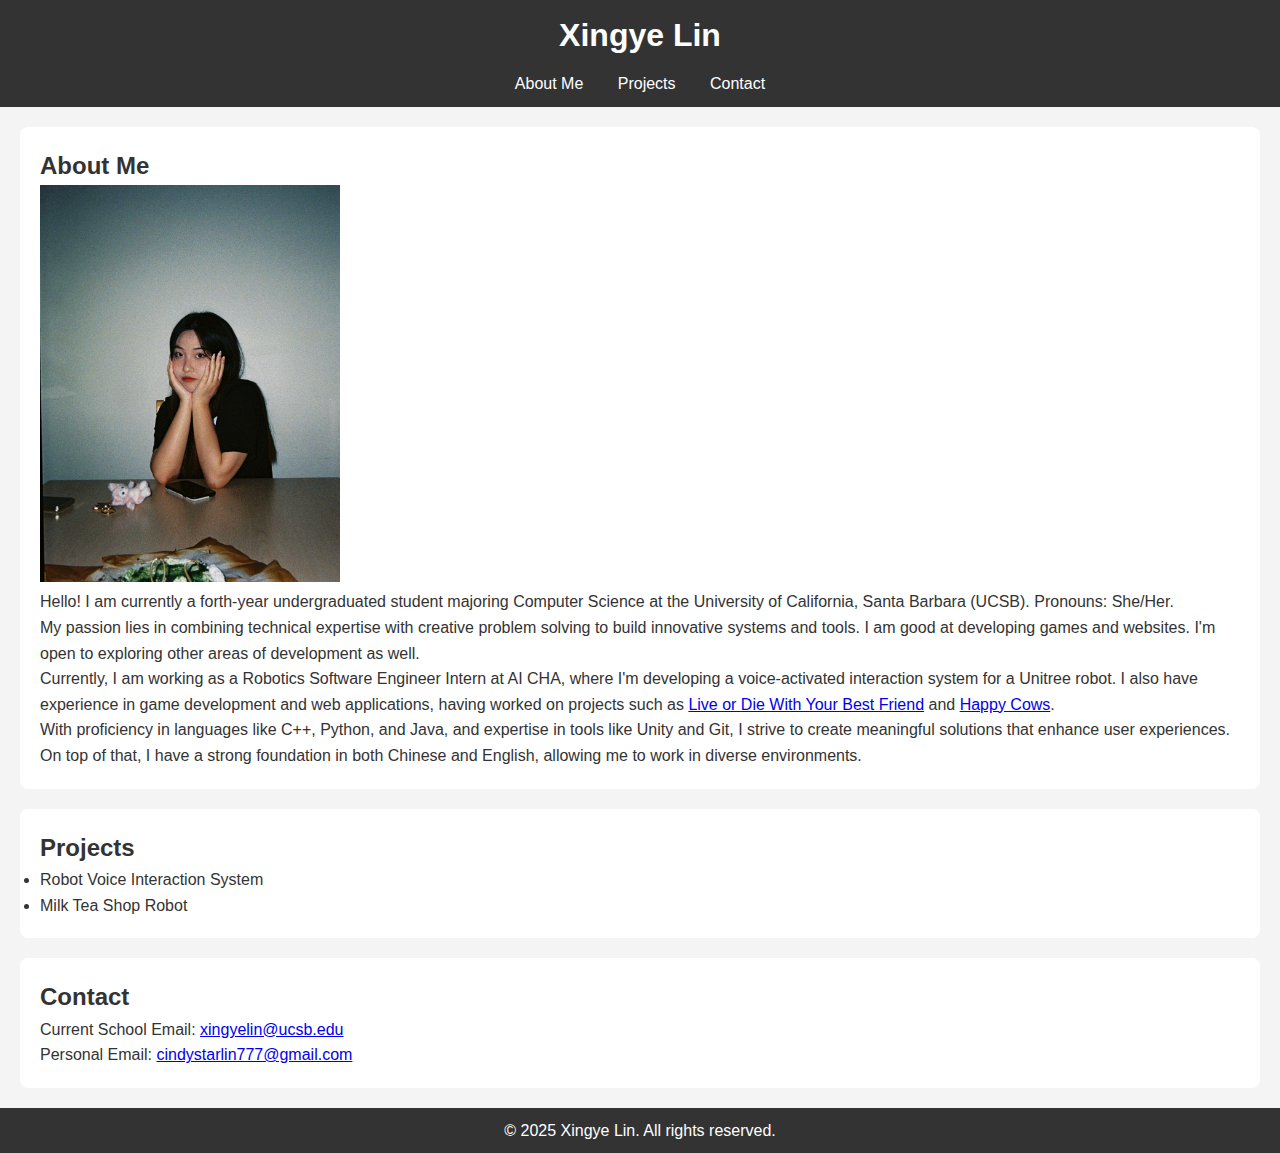
==== index.html @ 136c1035 "update intro" ====
<!DOCTYPE html>
<html lang="en">
<head>
    <meta charset="UTF-8">
    <meta name="viewport" content="width=device-width, initial-scale=1.0">
    <title>My Personal Website</title>
    <link rel="stylesheet" href="style.css">
</head>
<body>
    <header>
        <h1>Xingye Lin</h1>
        <nav>
            <ul>
                <li><a href="#about">About Me</a></li>
                <li><a href="#projects">Projects</a></li>
                <li><a href="#contact">Contact</a></li>
            </ul>
        </nav>
    </header>

    <section id="about">
        <h2>About Me</h2>
        <img src="photo.jpg" alt="A photo of me" width="300" height="auto">
        <p>Hello! I am currently a forth-year undergraduated student majoring Computer Science at the University of California, Santa Barbara (UCSB). Pronouns: She/Her.</p>
        <p>My passion lies in combining technical expertise with creative problem solving to build innovative systems and tools. I am good at developing games and websites. I'm open to exploring other areas of development as well.</p>
        <p>Currently, I am working as a Robotics Software Engineer Intern at AI CHA, where I'm developing a voice-activated interaction system for a Unitree robot.  I also have experience in game development and web applications, having worked on projects such as <a href="https://play.unity.com/en/games/d983cae9-9b8c-45c3-ba9a-351c7adde4b2/live-or-die-with-your-best-friend" target="_blank">Live or Die With Your Best Friend</a> and <a href="https://happycows.dokku-00.cs.ucsb.edu/" target="_blank">Happy Cows</a>.</p>
        <p>With proficiency in languages like C++, Python, and Java, and expertise in tools like Unity and Git, I strive to create meaningful solutions that enhance user experiences.  On top of that, I have a strong foundation in both Chinese and English, allowing me to work in diverse environments.</p>
    </section>

    <section id="projects">
        <h2>Projects</h2>
        <ul>
            <li>Robot Voice Interaction System</li>
            <li>Milk Tea Shop Robot</li>
        </ul>
    </section>

    <section id="contact">
        <h2>Contact</h2>
        <p>Current School Email: <a href="mailto:xingyelin@ucsb.edu">xingyelin@ucsb.edu</a></p>
        <p>Personal Email: <a href="mailto:cindystarlin777@gmail.com">cindystarlin777@gmail.com</a></p>
    </section>

    <footer>
        <p>&copy; 2025 Xingye Lin. All rights reserved.</p>
    </footer>

    <script src="script.js"></script>
</body>
</html>
---- style.css ----
/* Reset default margin and padding */
* {
    margin: 0;
    padding: 0;
    box-sizing: border-box;
}

body {
    font-family: Arial, sans-serif;
    line-height: 1.6;
    background-color: #f4f4f4;
    color: #333;
}

header {
    background-color: #333;
    color: #fff;
    padding: 10px 0;
    text-align: center;
}

header h1 {
    margin-bottom: 10px;
}

nav ul {
    list-style-type: none;
}

nav ul li {
    display: inline;
    margin: 0 15px;
}

nav ul li a {
    color: #fff;
    text-decoration: none;
}

section {
    padding: 20px;
    margin: 20px;
    background-color: #fff;
    border-radius: 8px;
}

footer {
    text-align: center;
    padding: 10px;
    background-color: #333;
    color: #fff;
}
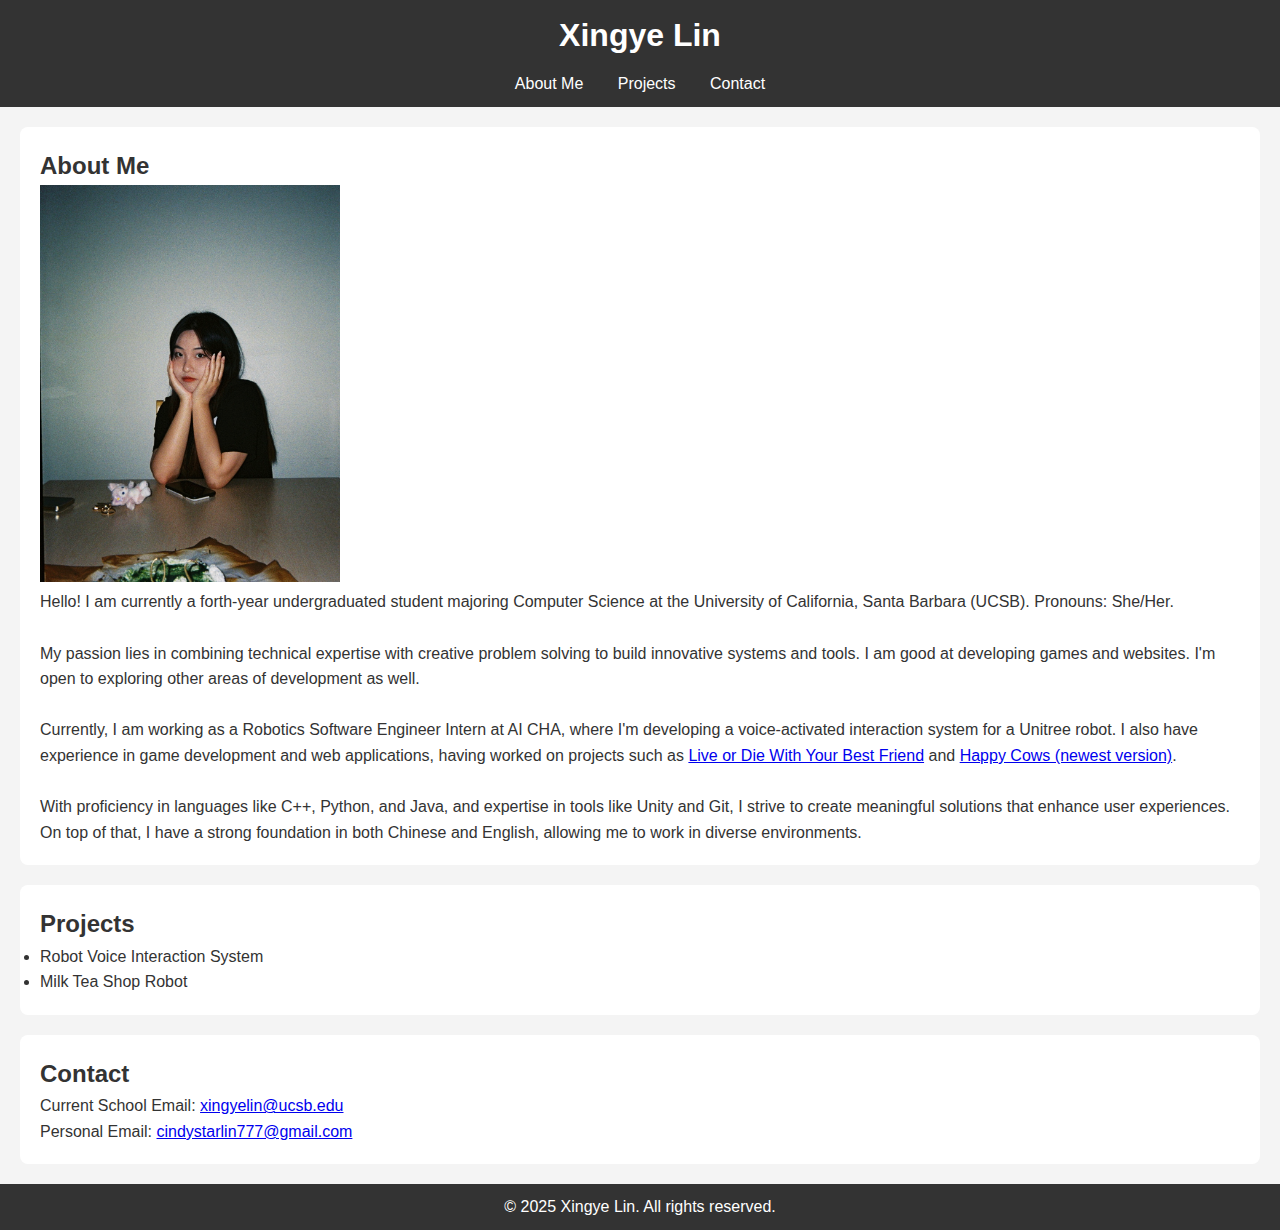
==== commit 2109f790: "update intro" ====
--- a/index.html
+++ b/index.html
@@ -22,8 +22,11 @@
         <h2>About Me</h2>
         <img src="photo.jpg" alt="A photo of me" width="300" height="auto">
         <p>Hello! I am currently a forth-year undergraduated student majoring Computer Science at the University of California, Santa Barbara (UCSB). Pronouns: She/Her.</p>
+        <br>
         <p>My passion lies in combining technical expertise with creative problem solving to build innovative systems and tools. I am good at developing games and websites. I'm open to exploring other areas of development as well.</p>
-        <p>Currently, I am working as a Robotics Software Engineer Intern at AI CHA, where I'm developing a voice-activated interaction system for a Unitree robot.  I also have experience in game development and web applications, having worked on projects such as <a href="https://play.unity.com/en/games/d983cae9-9b8c-45c3-ba9a-351c7adde4b2/live-or-die-with-your-best-friend" target="_blank">Live or Die With Your Best Friend</a> and <a href="https://happycows.dokku-00.cs.ucsb.edu/" target="_blank">Happy Cows</a>.</p>
+        <br>
+        <p>Currently, I am working as a Robotics Software Engineer Intern at AI CHA, where I'm developing a voice-activated interaction system for a Unitree robot.  I also have experience in game development and web applications, having worked on projects such as <a href="https://play.unity.com/en/games/d983cae9-9b8c-45c3-ba9a-351c7adde4b2/live-or-die-with-your-best-friend" target="_blank">Live or Die With Your Best Friend</a> and <a href="https://happycows.dokku-00.cs.ucsb.edu/" target="_blank">Happy Cows (newest version)</a>.</p>
+        <br>
         <p>With proficiency in languages like C++, Python, and Java, and expertise in tools like Unity and Git, I strive to create meaningful solutions that enhance user experiences.  On top of that, I have a strong foundation in both Chinese and English, allowing me to work in diverse environments.</p>
     </section>
 
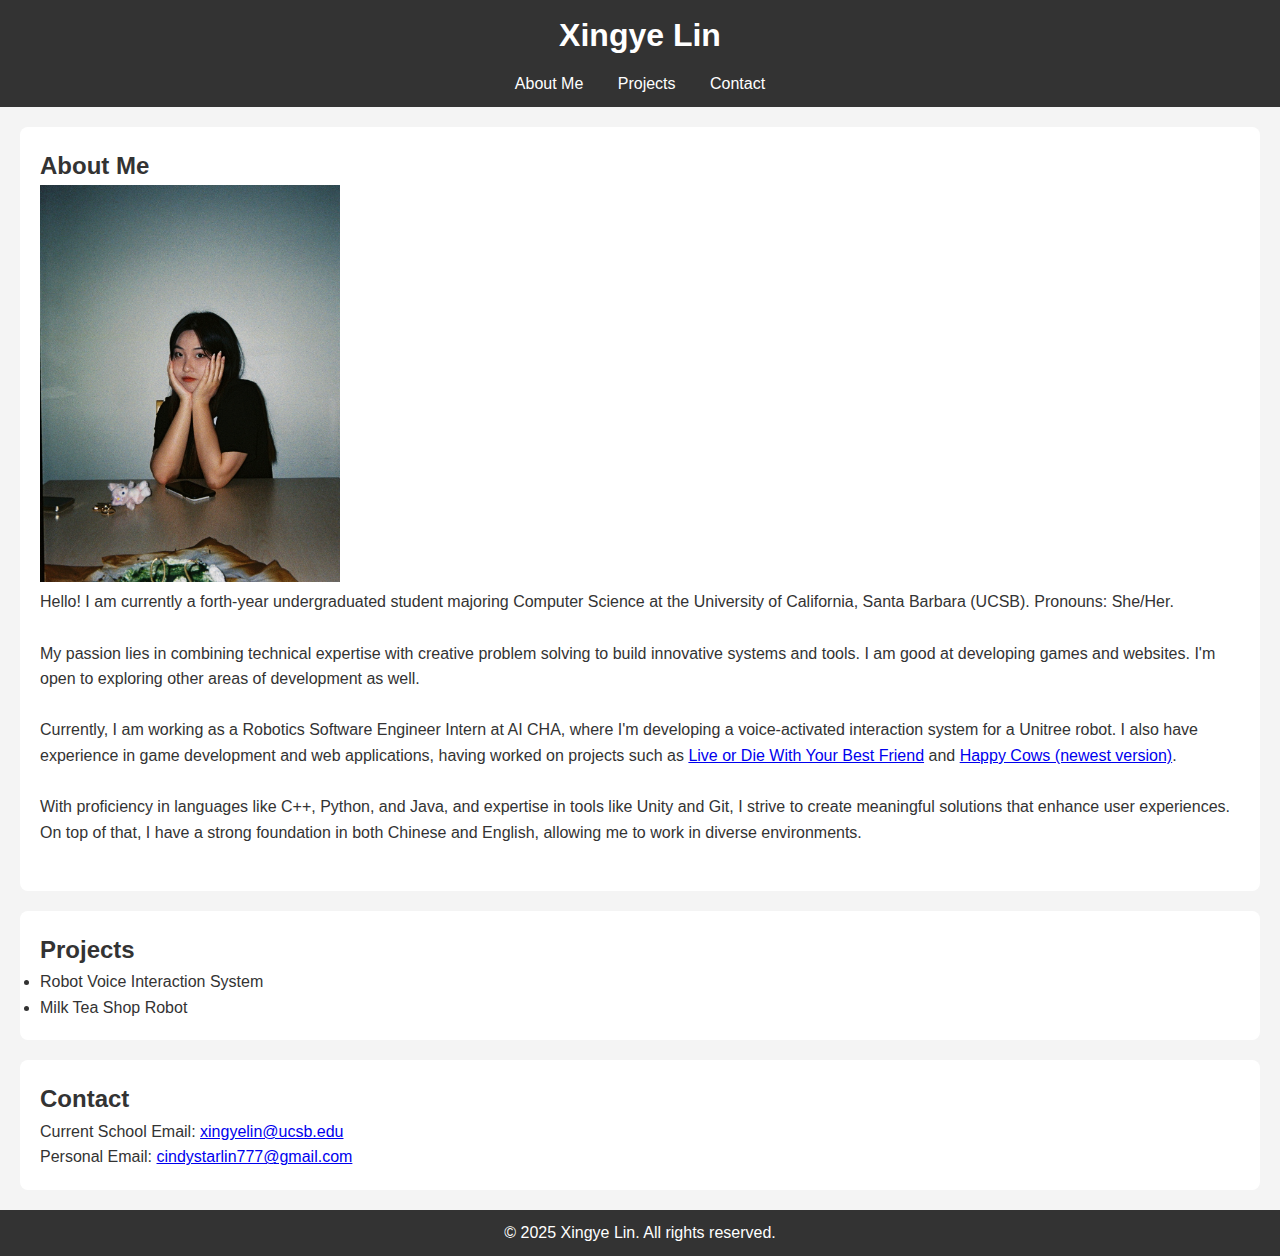
==== commit c5c5ca4b: "Update index.html" ====
--- a/index.html
+++ b/index.html
@@ -28,6 +28,7 @@
         <p>Currently, I am working as a Robotics Software Engineer Intern at AI CHA, where I'm developing a voice-activated interaction system for a Unitree robot.  I also have experience in game development and web applications, having worked on projects such as <a href="https://play.unity.com/en/games/d983cae9-9b8c-45c3-ba9a-351c7adde4b2/live-or-die-with-your-best-friend" target="_blank">Live or Die With Your Best Friend</a> and <a href="https://happycows.dokku-00.cs.ucsb.edu/" target="_blank">Happy Cows (newest version)</a>.</p>
         <br>
         <p>With proficiency in languages like C++, Python, and Java, and expertise in tools like Unity and Git, I strive to create meaningful solutions that enhance user experiences.  On top of that, I have a strong foundation in both Chinese and English, allowing me to work in diverse environments.</p>
+        <br>
     </section>
 
     <section id="projects">
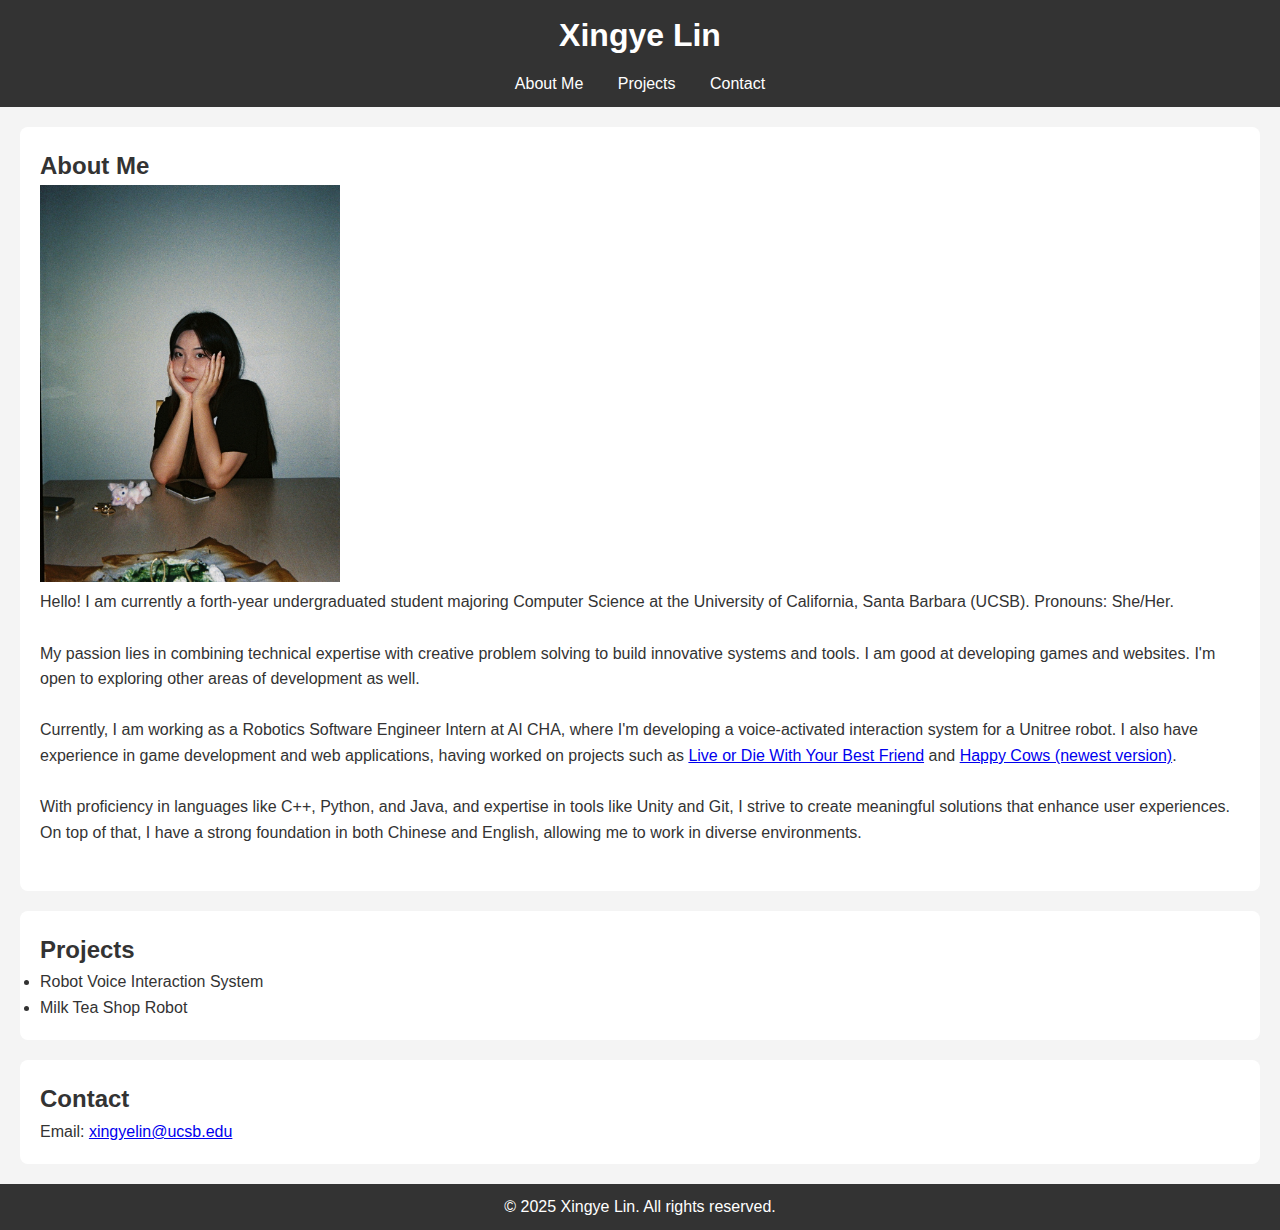
==== commit e38a0c5f: "edit about me" ====
--- a/index.html
+++ b/index.html
@@ -41,8 +41,8 @@
 
     <section id="contact">
         <h2>Contact</h2>
-        <p>Current School Email: <a href="mailto:xingyelin@ucsb.edu">xingyelin@ucsb.edu</a></p>
-        <p>Personal Email: <a href="mailto:cindystarlin777@gmail.com">cindystarlin777@gmail.com</a></p>
+        <p>Email: <a href="mailto:xingyelin@ucsb.edu">xingyelin@ucsb.edu</a></p>
+        <!-- <p>Personal Email: <a href="mailto:cindystarlin777@gmail.com">cindystarlin777@gmail.com</a></p> -->
     </section>
 
     <footer>
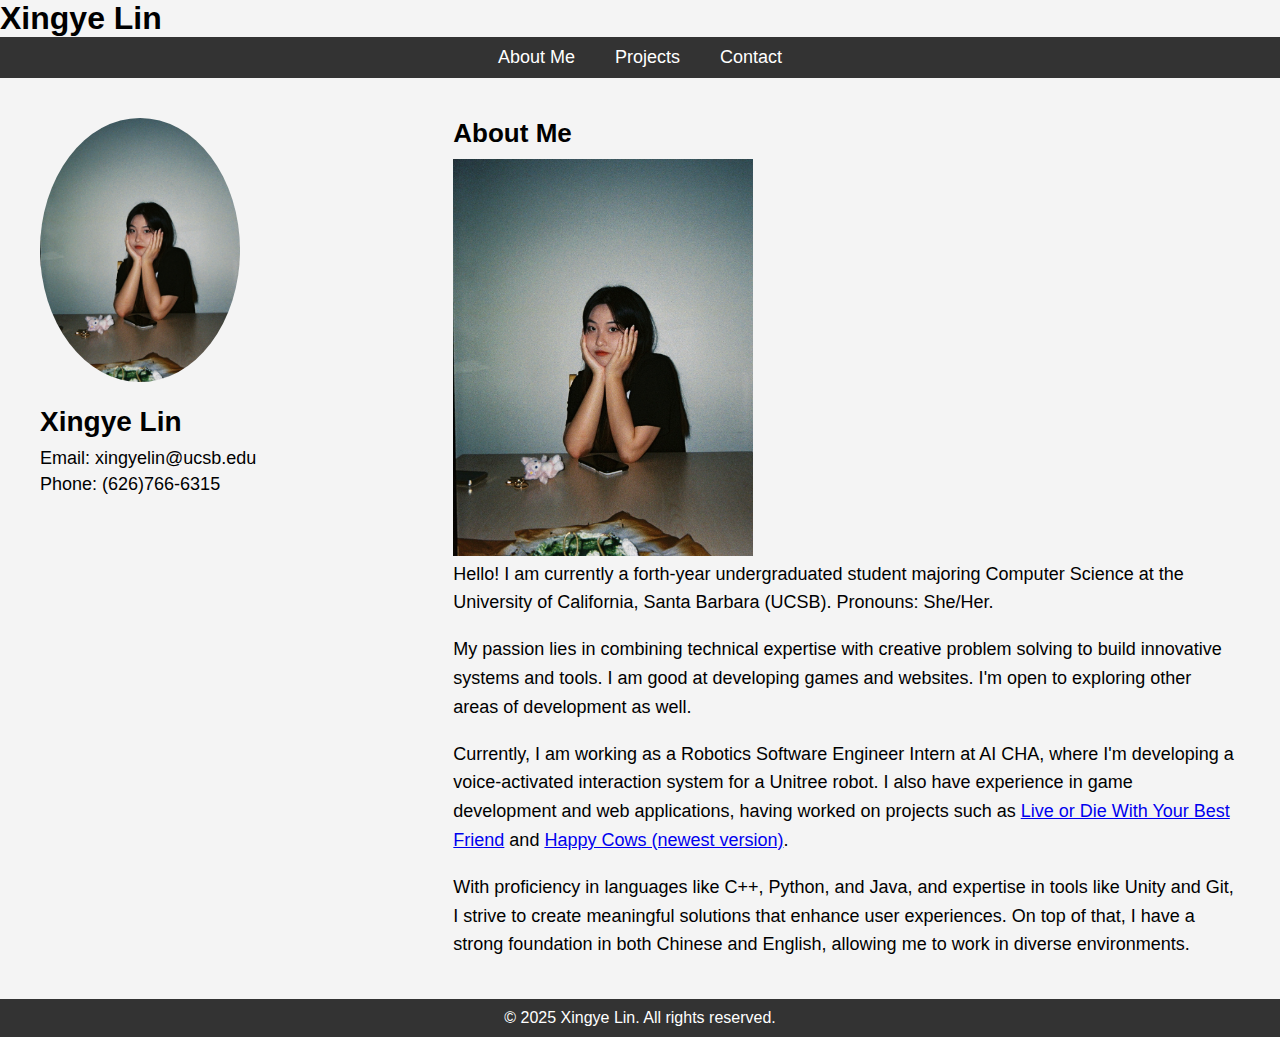
==== commit 993d9302: "update home page" ====
--- a/index.html
+++ b/index.html
@@ -3,7 +3,7 @@
 <head>
     <meta charset="UTF-8">
     <meta name="viewport" content="width=device-width, initial-scale=1.0">
-    <title>My Personal Website</title>
+    <title>Xingye's Personal Website</title>
     <link rel="stylesheet" href="style.css">
 </head>
 <body>
@@ -11,39 +11,37 @@
         <h1>Xingye Lin</h1>
         <nav>
             <ul>
-                <li><a href="#about">About Me</a></li>
-                <li><a href="#projects">Projects</a></li>
-                <li><a href="#contact">Contact</a></li>
+                <li><a href="#Home">About Me</a></li>
+                <li><a href="#Projects">Projects</a></li>
+                <li><a href="#Contact">Contact</a></li>
             </ul>
         </nav>
     </header>
 
-    <section id="about">
-        <h2>About Me</h2>
-        <img src="photo.jpg" alt="A photo of me" width="300" height="auto">
-        <p>Hello! I am currently a forth-year undergraduated student majoring Computer Science at the University of California, Santa Barbara (UCSB). Pronouns: She/Her.</p>
-        <br>
-        <p>My passion lies in combining technical expertise with creative problem solving to build innovative systems and tools. I am good at developing games and websites. I'm open to exploring other areas of development as well.</p>
-        <br>
-        <p>Currently, I am working as a Robotics Software Engineer Intern at AI CHA, where I'm developing a voice-activated interaction system for a Unitree robot.  I also have experience in game development and web applications, having worked on projects such as <a href="https://play.unity.com/en/games/d983cae9-9b8c-45c3-ba9a-351c7adde4b2/live-or-die-with-your-best-friend" target="_blank">Live or Die With Your Best Friend</a> and <a href="https://happycows.dokku-00.cs.ucsb.edu/" target="_blank">Happy Cows (newest version)</a>.</p>
-        <br>
-        <p>With proficiency in languages like C++, Python, and Java, and expertise in tools like Unity and Git, I strive to create meaningful solutions that enhance user experiences.  On top of that, I have a strong foundation in both Chinese and English, allowing me to work in diverse environments.</p>
-        <br>
-    </section>
-
-    <section id="projects">
-        <h2>Projects</h2>
-        <ul>
-            <li>Robot Voice Interaction System</li>
-            <li>Milk Tea Shop Robot</li>
-        </ul>
-    </section>
-
-    <section id="contact">
-        <h2>Contact</h2>
-        <p>Email: <a href="mailto:xingyelin@ucsb.edu">xingyelin@ucsb.edu</a></p>
-        <!-- <p>Personal Email: <a href="mailto:cindystarlin777@gmail.com">cindystarlin777@gmail.com</a></p> -->
-    </section>
+    <div class="container">
+        <!-- Left Side (Photo, Name, Contact Info) -->
+        <div class="left">
+            <img src="photo.jpg" alt="My Photo" class="photo" width="300" height="auto">
+            <h1>Xingye Lin</h1>
+            <p>Email: xingyelin@ucsb.edu</p>
+            <p>Phone: (626)766-6315</p>
+        </div>
+        
+        <!-- Right Side (About Me) -->
+        <div class="right">
+            <section id="Home">
+                <h2>About Me</h2>
+                <img src="photo.jpg" alt="A photo of me" width="300" height="auto">
+                <p>Hello! I am currently a forth-year undergraduated student majoring Computer Science at the University of California, Santa Barbara (UCSB). Pronouns: She/Her.</p>
+                <br>
+                <p>My passion lies in combining technical expertise with creative problem solving to build innovative systems and tools. I am good at developing games and websites. I'm open to exploring other areas of development as well.</p>
+                <br>
+                <p>Currently, I am working as a Robotics Software Engineer Intern at AI CHA, where I'm developing a voice-activated interaction system for a Unitree robot.  I also have experience in game development and web applications, having worked on projects such as <a href="https://play.unity.com/en/games/d983cae9-9b8c-45c3-ba9a-351c7adde4b2/live-or-die-with-your-best-friend" target="_blank">Live or Die With Your Best Friend</a> and <a href="https://happycows.dokku-00.cs.ucsb.edu/" target="_blank">Happy Cows (newest version)</a>.</p>
+                <br>
+                <p>With proficiency in languages like C++, Python, and Java, and expertise in tools like Unity and Git, I strive to create meaningful solutions that enhance user experiences.  On top of that, I have a strong foundation in both Chinese and English, allowing me to work in diverse environments.</p>
+            </section>
+        </div>
+    </div>
 
     <footer>
         <p>&copy; 2025 Xingye Lin. All rights reserved.</p>
--- a/style.css
+++ b/style.css
@@ -1,52 +1,93 @@
-/* Reset default margin and padding */
+/* Reset some default styles */
 * {
     margin: 0;
     padding: 0;
     box-sizing: border-box;
 }
 
+/* Basic body styling */
 body {
     font-family: Arial, sans-serif;
-    line-height: 1.6;
     background-color: #f4f4f4;
-    color: #333;
 }
 
-header {
+/* Navigation Menu */
+nav {
     background-color: #333;
-    color: #fff;
-    padding: 10px 0;
-    text-align: center;
-}
-
-header h1 {
-    margin-bottom: 10px;
+    padding: 10px;
 }
 
 nav ul {
     list-style-type: none;
+    display: flex;
+    justify-content: center;
 }
 
 nav ul li {
-    display: inline;
-    margin: 0 15px;
+    margin: 0 20px;
 }
 
 nav ul li a {
-    color: #fff;
+    color: white;
     text-decoration: none;
+    font-size: 18px;
 }
 
-section {
+nav ul li a:hover {
+    text-decoration: underline;
+}
+
+/* Main Container */
+.container {
+    display: flex;
+    justify-content: space-between;
     padding: 20px;
     margin: 20px;
-    background-color: #fff;
-    border-radius: 8px;
 }
 
+/* Left Section (Photo, Name, Contact Info) */
+.left {
+    flex: 1;
+    margin-right: 20px;
+}
+
+.left .photo {
+    width: 200px;
+    height: auto;
+    border-radius: 50%;
+    margin-bottom: 20px;
+}
+
+.left h1 {
+    font-size: 28px;
+    margin-bottom: 10px;
+}
+
+.left p {
+    font-size: 18px;
+    margin: 5px 0;
+}
+
+/* Right Section (About Me) */
+.right {
+    flex: 2;
+}
+
+.right h2 {
+    font-size: 26px;
+    margin-bottom: 10px;
+}
+
+.right p {
+    font-size: 18px;
+    line-height: 1.6;
+}
+
+/* Footer */
 footer {
     text-align: center;
     padding: 10px;
     background-color: #333;
-    color: #fff;
+    color: white;
+    margin-top: 20px;
 }
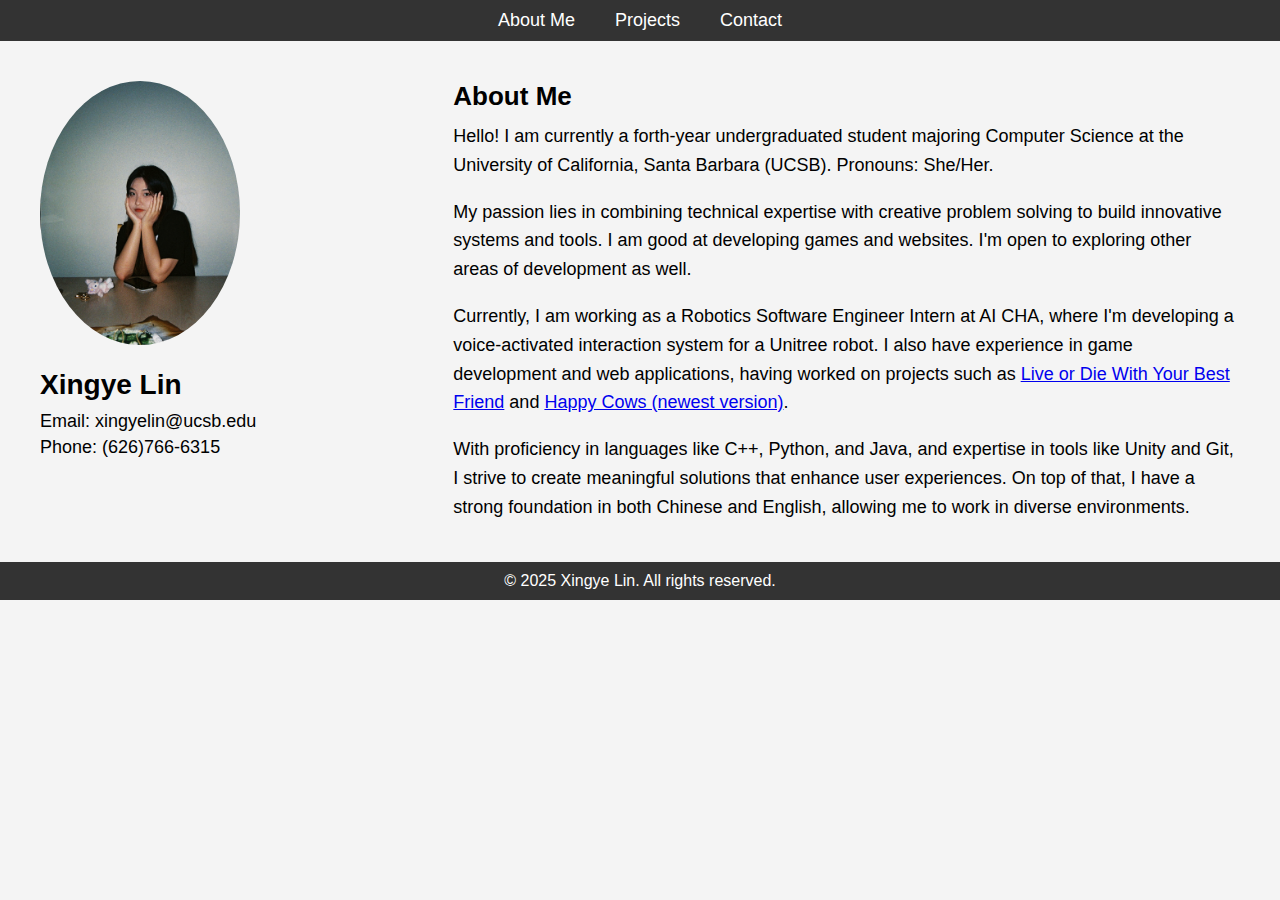
==== commit 4fd41c09: "update home" ====
--- a/index.html
+++ b/index.html
@@ -8,7 +8,6 @@
 </head>
 <body>
     <header>
-        <h1>Xingye Lin</h1>
         <nav>
             <ul>
                 <li><a href="#Home">About Me</a></li>
@@ -31,7 +30,6 @@
         <div class="right">
             <section id="Home">
                 <h2>About Me</h2>
-                <img src="photo.jpg" alt="A photo of me" width="300" height="auto">
                 <p>Hello! I am currently a forth-year undergraduated student majoring Computer Science at the University of California, Santa Barbara (UCSB). Pronouns: She/Her.</p>
                 <br>
                 <p>My passion lies in combining technical expertise with creative problem solving to build innovative systems and tools. I am good at developing games and websites. I'm open to exploring other areas of development as well.</p>
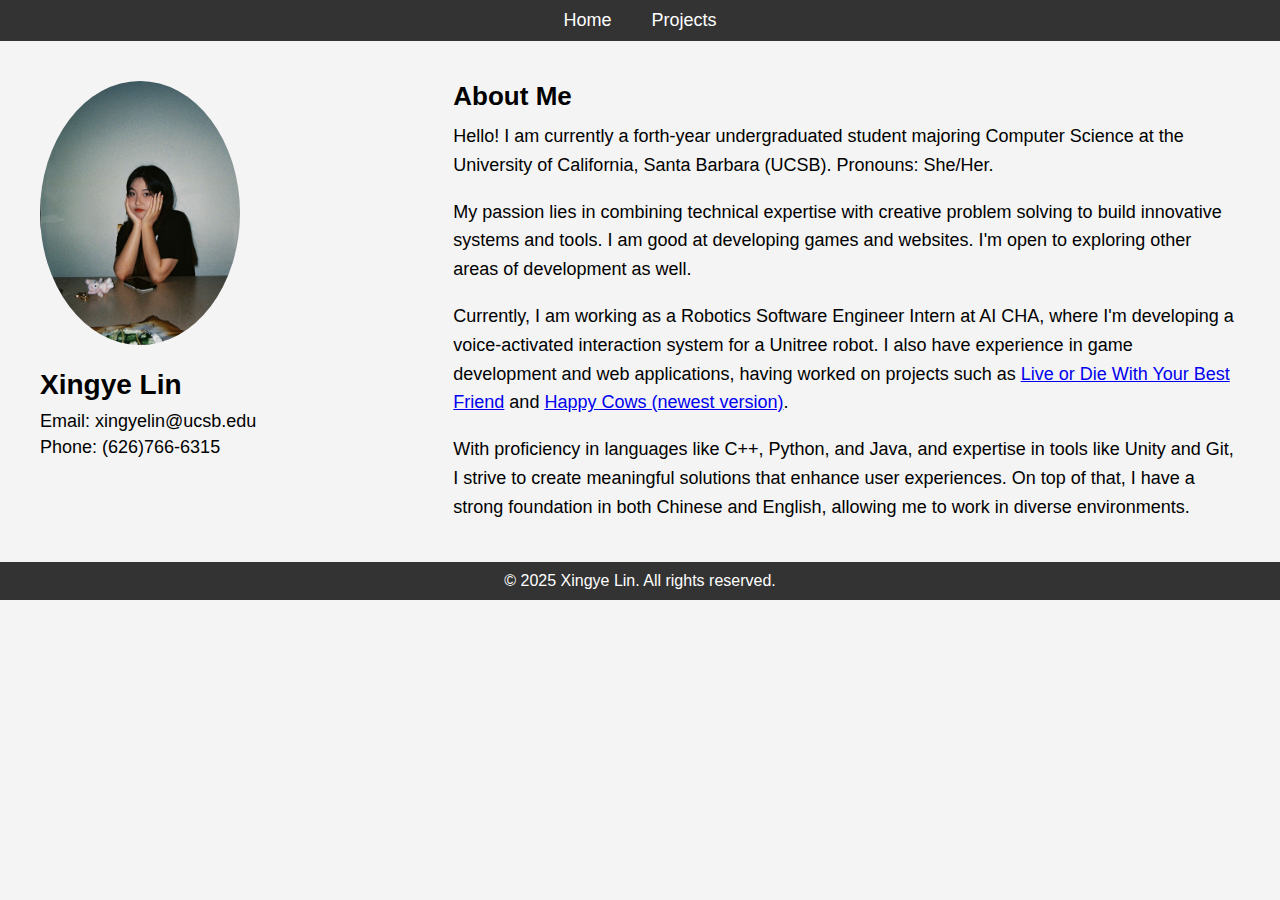
==== commit 890a2ae0: "update home and add projects" ====
--- a/index.html
+++ b/index.html
@@ -10,9 +10,8 @@
     <header>
         <nav>
             <ul>
-                <li><a href="#Home">About Me</a></li>
-                <li><a href="#Projects">Projects</a></li>
-                <li><a href="#Contact">Contact</a></li>
+                <li><a href="index.html">Home</a></li>
+                <li><a href="projects.html">Projects</a></li>
             </ul>
         </nav>
     </header>
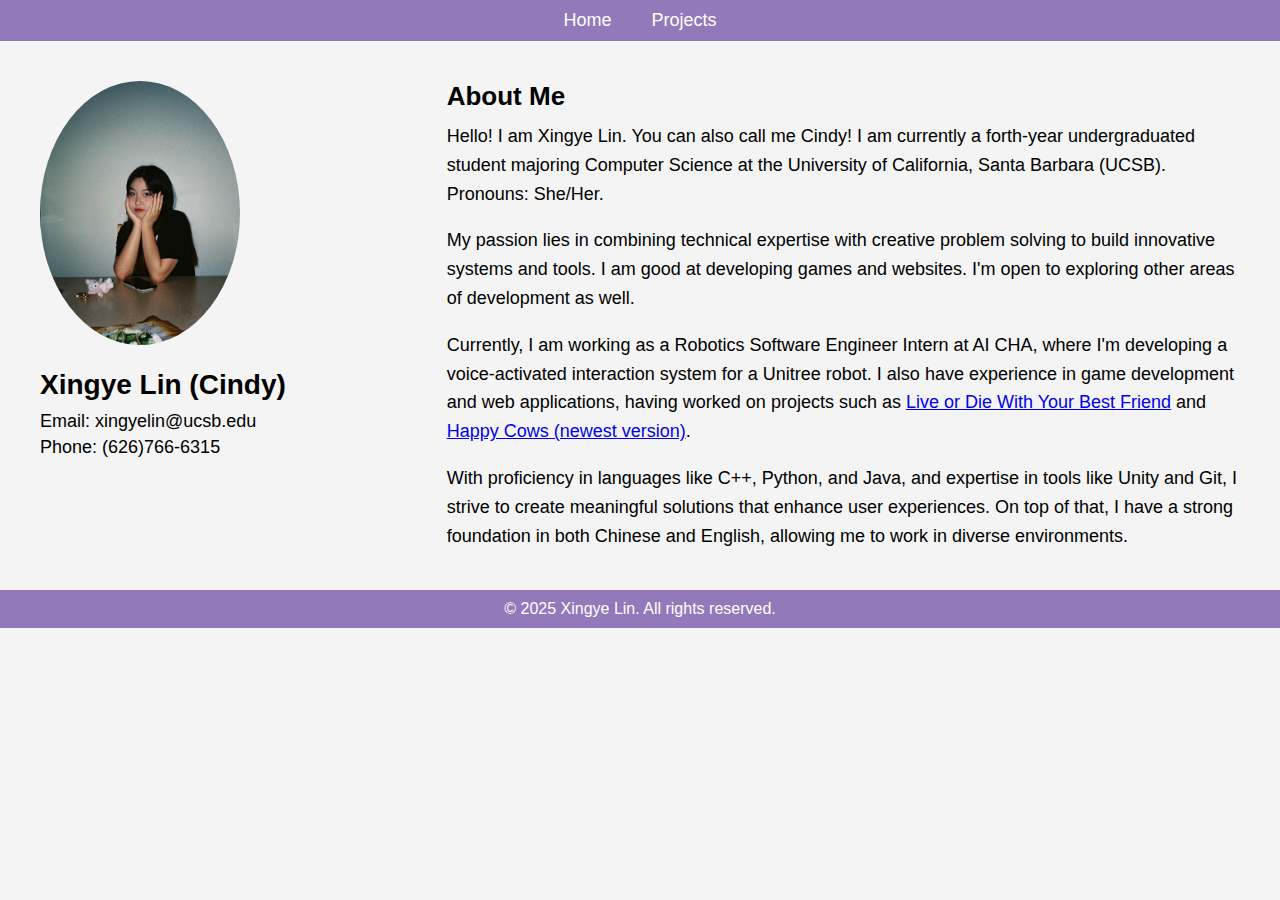
==== commit 302d093a: "edit project" ====
--- a/index.html
+++ b/index.html
@@ -20,7 +20,7 @@
         <!-- Left Side (Photo, Name, Contact Info) -->
         <div class="left">
             <img src="photo.jpg" alt="My Photo" class="photo" width="300" height="auto">
-            <h1>Xingye Lin</h1>
+            <h1>Xingye Lin (Cindy)</h1>
             <p>Email: xingyelin@ucsb.edu</p>
             <p>Phone: (626)766-6315</p>
         </div>
@@ -29,7 +29,7 @@
         <div class="right">
             <section id="Home">
                 <h2>About Me</h2>
-                <p>Hello! I am currently a forth-year undergraduated student majoring Computer Science at the University of California, Santa Barbara (UCSB). Pronouns: She/Her.</p>
+                <p>Hello! I am Xingye Lin. You can also call me Cindy! I am currently a forth-year undergraduated student majoring Computer Science at the University of California, Santa Barbara (UCSB). Pronouns: She/Her.</p>
                 <br>
                 <p>My passion lies in combining technical expertise with creative problem solving to build innovative systems and tools. I am good at developing games and websites. I'm open to exploring other areas of development as well.</p>
                 <br>
--- a/style.css
+++ b/style.css
@@ -13,7 +13,7 @@
 
 /* Navigation Menu */
 nav {
-    background-color: #333;
+    background-color: #9279ba;
     padding: 10px;
 }
 
@@ -48,7 +48,7 @@
 /* Left Section (Photo, Name, Contact Info) */
 .left {
     flex: 1;
-    margin-right: 20px;
+    margin-right: 10px;
 }
 
 .left .photo {
@@ -87,7 +87,7 @@
 footer {
     text-align: center;
     padding: 10px;
-    background-color: #333;
+    background-color: #9279ba;
     color: white;
     margin-top: 20px;
 }
